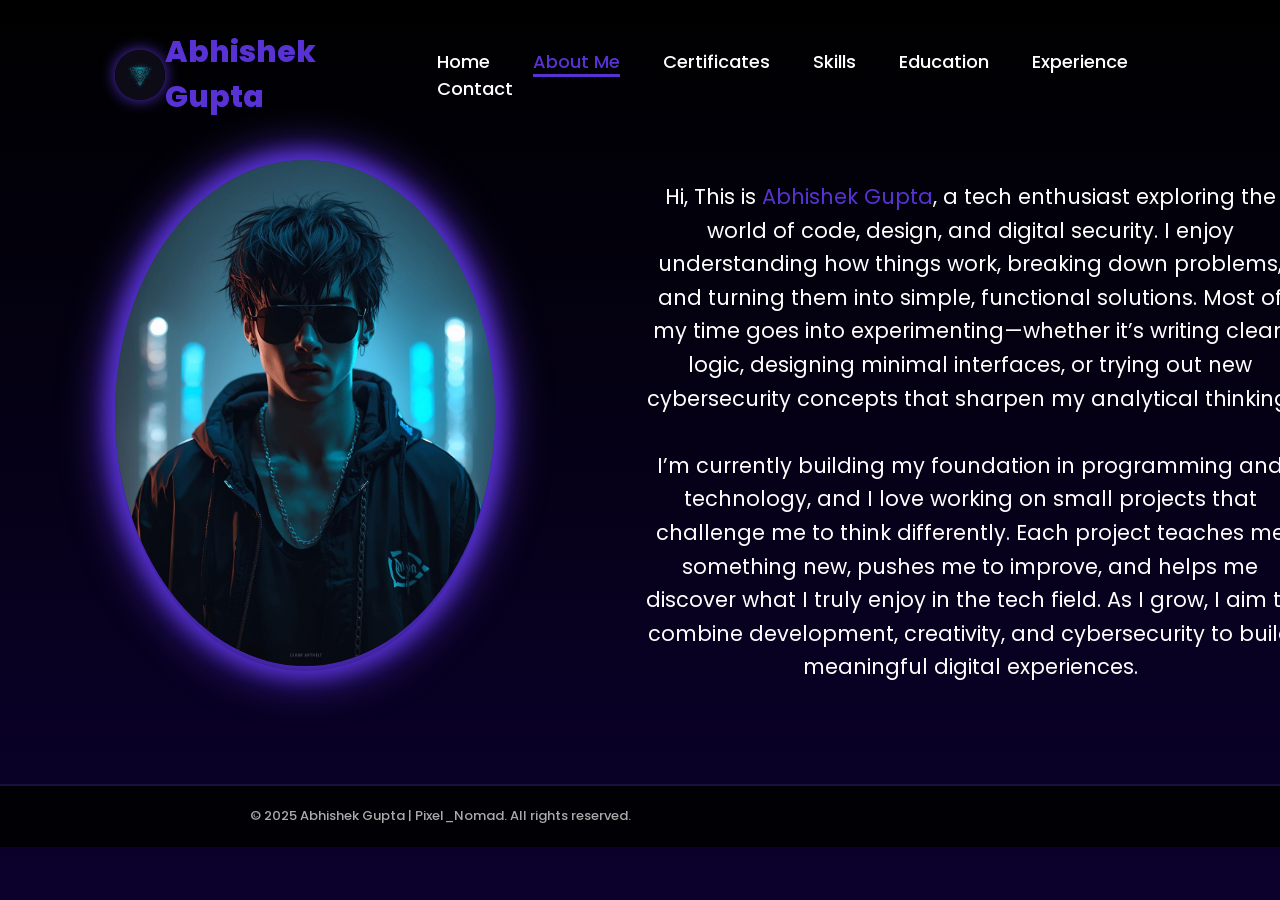
==== About_me.html @ 65b278ac "Initial commit" ====
<!DOCTYPE html>
<html lang="en">
<head>
    <meta charset="UTF-8">
    <meta name="viewport" content="width=device-width, initial-scale=1.0">
    <title>About Me</title>
    <link rel="stylesheet" href="About_me.css">
</head>
<body>
    <header>
        <img src="logo.jpg" alt="" class="logoo">
        <a href="#" class="logo">Abhishek Gupta</a>

        <nav>
            <a href="Home.html"> Home</a>
            <a href="About_me.html" class="active"> About Me</a>
            <a href="Certificates.html" >Certificates</a>
            <a href="skill.html" >Skills</a>
            <a href="Education.html" >Education</a>
            <a href="Experience.html">Experience</a>
            <a href="Contact.html" >Contact</a>
        </nav>
    </header>
    <main class="about-container">
        <div class="home-img">
            <img src="DP1.jpg" alt="">
        </div>
        <div class="text">
            <p>Hi, This is <span style="color: #5832d2;">Abhishek Gupta</span>, a tech enthusiast exploring the world of code, design, and digital security. I enjoy understanding how things work, breaking down problems, and turning them into simple, functional solutions. Most of my time goes into experimenting—whether it’s writing clean logic, designing minimal interfaces, or trying out new cybersecurity concepts that sharpen my analytical thinking.<br><br>

            I’m currently building my foundation in programming and technology, and I love working on small projects that challenge me to think differently. Each project teaches me something new, pushes me to improve, and helps me discover what I truly enjoy in the tech field. As I grow, I aim to combine development, creativity, and cybersecurity to build meaningful digital experiences.</p>
        </div>
    </main>
    <footer class="copyright">
        <p>&copy; 2025 Abhishek Gupta | Pixel_Nomad. All rights reserved.</p>
    </footer>
</body>
</html>
---- About_me.css ----
@import url('https://fonts.googleapis.com/css2?family=Poppins:wght@100;200;300;400;500;600&display=swap');

*{
    margin: 0;
    padding: 0;
    box-sizing: border-box;
    text-decoration: none;
    border: none;
    outline: none;
    font-family: 'Poppins', sans-serif;
}
.logoo{
    width: 50px;
    height: 50px;
    border-radius: 50%;
    box-shadow: 0 0 15px #5832d2;
}

html{
    font-size: 62.5%;
}

body{
    width: 100%;
    height: 100vh;
    overflow-x: hidden;
    background: linear-gradient(to bottom, black, #0b012d);
    color: white;
}

header{
    margin-top: 20px;
    position: absolute;
    border-color: #5832d2;
    top: 0;
    left: 0;
    width: 100%;
    padding: 1rem 9%;
    background-color: transparent;
    filter: drop-shadow(10px);
    display: flex;
    justify-content: space-between;
    align-items: center;
    z-index: 100;
    
}

.logo{
    font-size: 3rem;
    color: #5832d2;
    font-weight: 800;
    cursor: pointer;
    transition: 0.5s ease;
}

.logo:hover{
    transform: scale(1.1);
}

nav a{
    font-size: 1.8rem;
    color: white;
    margin-left: 4rem;
    font-weight: 500;
    transition: 0.3s ease;
    border-bottom: 3px solid transparent;
}

nav a:hover,
nav a.active{
    color: #5832d2;
    border-bottom: 3px solid #5832d2;
}
h1{
    text-align: center;
    margin-top: 150px;
    color: #5832d2;
    font-size: 4.5rem;
    text-decoration: dotted underline;
}
h2{
    text-align: center;
    margin-top: 70px;
    color: white;
    font-size: 3rem;
    color: #5832d2;
}
p{
    text-align: center;
    margin: 20px 100px;
    font-size: 2.1rem;
    color: white;
    line-height: 1.6;
    width: 650px;
}
.about-container{
    display: flex;
    align-items: flex-start;
    gap: 5rem;
    padding: 160px 9% 40px;
    max-width: 1300px;
    margin: 0 auto;
}

.text{
    text-align: justify;
    text-justify: inter-word;
    margin-top: 0;
    font-size: 2.1rem;
    color: white;
    width: 300px;
    line-height: 2;
    width: 100%;
    height: auto;
    ;
}

.home-img{
    flex: 0 0 auto;
    border-radius: 50%;
    filter: drop-shadow(0 0 20px #5832d2);
    box-shadow: 0 0 25px #5832d2;
}

.home-img img{
    width: 380px;
    max-width: 42vw;
    border-radius: 50%;
    box-shadow: 0 0 25px #5832d2;
    cursor: pointer;
    transition: 0.2s linear;
    margin-top: 0;
    margin-left: 0;
}

@media (max-width: 800px){
    .about-container{
        flex-direction: column;
        padding-top: 120px;
        gap: 1.5rem;
        align-items: center;
    }
    .text{
        width: 100%;
        text-align: center;
        font-size: 2rem;
    }
    .home-img img{
        width: 220px;
        max-width: 50vw;
    }
}

.home-img img:hover{
    filter: drop-shadow(0 0 20px #5832d2);
    box-shadow: 0 0 25px solid #5832d2;
    transform: scale(1.05);
    font-size: 1.8rem;
    font-weight: 500;
    
}

/* Copyright Footer */
.copyright {
    background: rgba(0, 0, 0, 0.9);
    border-top: 2px solid rgba(88, 50, 210, 0.3);
    padding: 2rem 9%;
    text-align: center;
    margin-top: 4rem;
}

.copyright p {
    font-size: 1.3rem;
    color: #aaa;
    margin: 0;
    font-weight: 500;
}

.copyright p:hover {
    color: #5832d2;
    transition: color 0.3s ease;
}
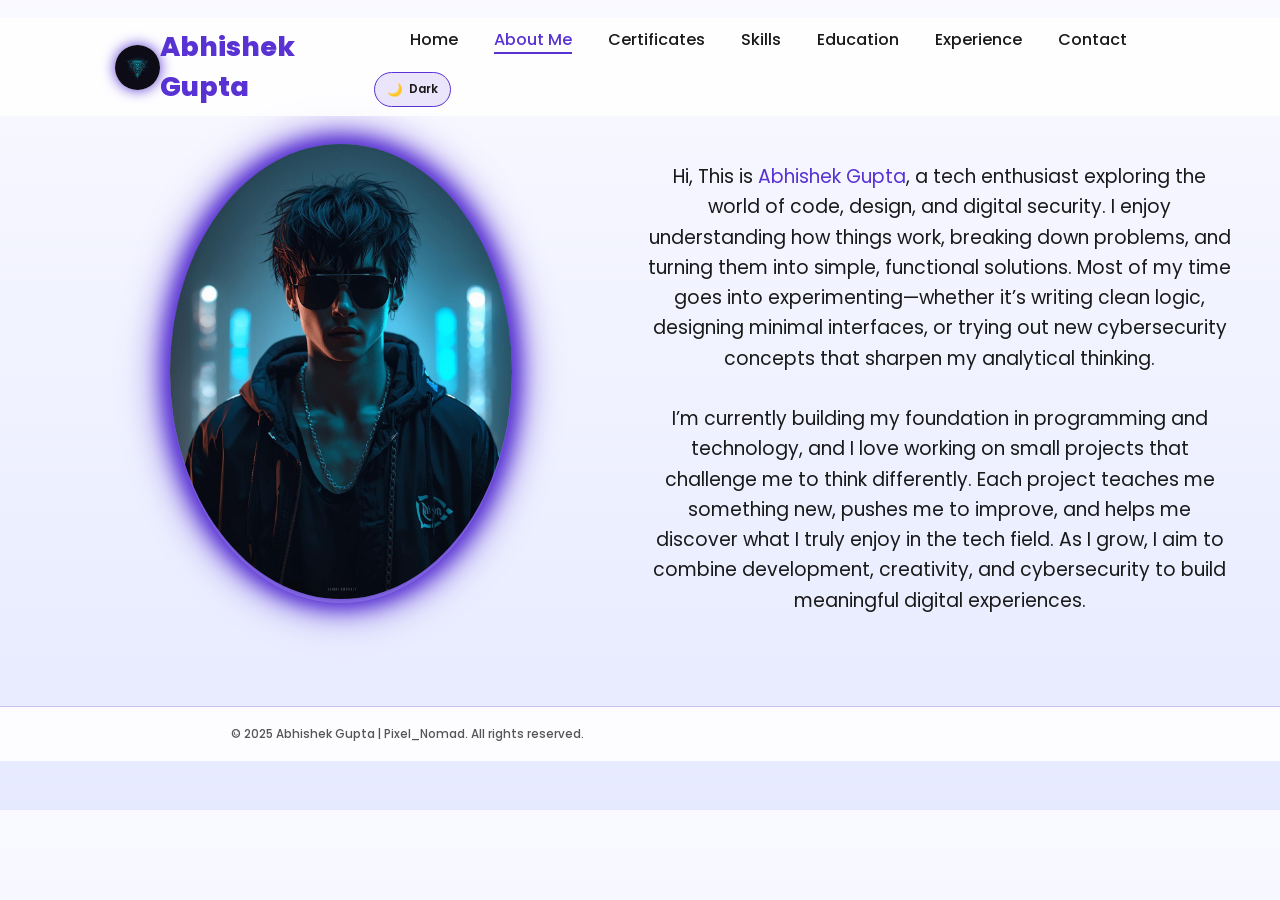
==== commit 4e6b9d1b: "Add files via upload" ====
--- a/About_me.html
+++ b/About_me.html
@@ -1,38 +1,45 @@
-<!DOCTYPE html>
-<html lang="en">
-<head>
-    <meta charset="UTF-8">
-    <meta name="viewport" content="width=device-width, initial-scale=1.0">
-    <title>About Me</title>
-    <link rel="stylesheet" href="About_me.css">
-</head>
-<body>
-    <header>
-        <img src="logo.jpg" alt="" class="logoo">
-        <a href="#" class="logo">Abhishek Gupta</a>
-
-        <nav>
-            <a href="Home.html"> Home</a>
-            <a href="About_me.html" class="active"> About Me</a>
-            <a href="Certificates.html" >Certificates</a>
-            <a href="skill.html" >Skills</a>
-            <a href="Education.html" >Education</a>
-            <a href="Experience.html">Experience</a>
-            <a href="Contact.html" >Contact</a>
-        </nav>
-    </header>
-    <main class="about-container">
-        <div class="home-img">
-            <img src="DP1.jpg" alt="">
-        </div>
-        <div class="text">
-            <p>Hi, This is <span style="color: #5832d2;">Abhishek Gupta</span>, a tech enthusiast exploring the world of code, design, and digital security. I enjoy understanding how things work, breaking down problems, and turning them into simple, functional solutions. Most of my time goes into experimenting—whether it’s writing clean logic, designing minimal interfaces, or trying out new cybersecurity concepts that sharpen my analytical thinking.<br><br>
-
-            I’m currently building my foundation in programming and technology, and I love working on small projects that challenge me to think differently. Each project teaches me something new, pushes me to improve, and helps me discover what I truly enjoy in the tech field. As I grow, I aim to combine development, creativity, and cybersecurity to build meaningful digital experiences.</p>
-        </div>
-    </main>
-    <footer class="copyright">
-        <p>&copy; 2025 Abhishek Gupta | Pixel_Nomad. All rights reserved.</p>
-    </footer>
-</body>
+<!DOCTYPE html>
+<html lang="en">
+<head>
+    <meta charset="UTF-8">
+    <meta name="viewport" content="width=device-width, initial-scale=1.0">
+    <title>About Me</title>
+    <link rel="stylesheet" href="About_me.css">
+</head>
+<body>
+    <header>
+        <img src="logo.jpg" alt="" class="logoo">
+        <a href="#" class="logo">Abhishek Gupta</a>
+
+        <div class="nav-actions">
+            <nav>
+                <a href="Home.html"> Home</a>
+                <a href="About_me.html" class="active"> About Me</a>
+                <a href="Certificates.html" >Certificates</a>
+                <a href="skill.html" >Skills</a>
+                <a href="Education.html" >Education</a>
+                <a href="Experience.html">Experience</a>
+                <a href="Contact.html" >Contact</a>
+            </nav>
+            <button class="theme-toggle" type="button" aria-pressed="false">
+                <span class="theme-toggle-icon">🌙</span>
+                <span class="theme-toggle-text">Dark</span>
+            </button>
+        </div>
+    </header>
+    <main class="about-container">
+        <div class="home-img">
+            <img src="DP1.jpg" alt="">
+        </div>
+        <div class="text">
+            <p>Hi, This is <span style="color: #5832d2;">Abhishek Gupta</span>, a tech enthusiast exploring the world of code, design, and digital security. I enjoy understanding how things work, breaking down problems, and turning them into simple, functional solutions. Most of my time goes into experimenting—whether it’s writing clean logic, designing minimal interfaces, or trying out new cybersecurity concepts that sharpen my analytical thinking.<br><br>
+
+            I’m currently building my foundation in programming and technology, and I love working on small projects that challenge me to think differently. Each project teaches me something new, pushes me to improve, and helps me discover what I truly enjoy in the tech field. As I grow, I aim to combine development, creativity, and cybersecurity to build meaningful digital experiences.</p>
+        </div>
+    </main>
+    <footer class="copyright">
+        <p>&copy; 2025 Abhishek Gupta | Pixel_Nomad. All rights reserved.</p>
+    </footer>
+    <script src="theme.js"></script>
+</body>
 </html>
--- a/About_me.css
+++ b/About_me.css
@@ -1,182 +1,249 @@
-@import url('https://fonts.googleapis.com/css2?family=Poppins:wght@100;200;300;400;500;600&display=swap');
-
-*{
-    margin: 0;
-    padding: 0;
-    box-sizing: border-box;
-    text-decoration: none;
-    border: none;
-    outline: none;
-    font-family: 'Poppins', sans-serif;
-}
-.logoo{
-    width: 50px;
-    height: 50px;
-    border-radius: 50%;
-    box-shadow: 0 0 15px #5832d2;
-}
-
-html{
-    font-size: 62.5%;
-}
-
-body{
-    width: 100%;
-    height: 100vh;
-    overflow-x: hidden;
-    background: linear-gradient(to bottom, black, #0b012d);
-    color: white;
-}
-
-header{
-    margin-top: 20px;
-    position: absolute;
-    border-color: #5832d2;
-    top: 0;
-    left: 0;
-    width: 100%;
-    padding: 1rem 9%;
-    background-color: transparent;
-    filter: drop-shadow(10px);
-    display: flex;
-    justify-content: space-between;
-    align-items: center;
-    z-index: 100;
-    
-}
-
-.logo{
-    font-size: 3rem;
-    color: #5832d2;
-    font-weight: 800;
-    cursor: pointer;
-    transition: 0.5s ease;
-}
-
-.logo:hover{
-    transform: scale(1.1);
-}
-
-nav a{
-    font-size: 1.8rem;
-    color: white;
-    margin-left: 4rem;
-    font-weight: 500;
-    transition: 0.3s ease;
-    border-bottom: 3px solid transparent;
-}
-
-nav a:hover,
-nav a.active{
-    color: #5832d2;
-    border-bottom: 3px solid #5832d2;
-}
-h1{
-    text-align: center;
-    margin-top: 150px;
-    color: #5832d2;
-    font-size: 4.5rem;
-    text-decoration: dotted underline;
-}
-h2{
-    text-align: center;
-    margin-top: 70px;
-    color: white;
-    font-size: 3rem;
-    color: #5832d2;
-}
-p{
-    text-align: center;
-    margin: 20px 100px;
-    font-size: 2.1rem;
-    color: white;
-    line-height: 1.6;
-    width: 650px;
-}
-.about-container{
-    display: flex;
-    align-items: flex-start;
-    gap: 5rem;
-    padding: 160px 9% 40px;
-    max-width: 1300px;
-    margin: 0 auto;
-}
-
-.text{
-    text-align: justify;
-    text-justify: inter-word;
-    margin-top: 0;
-    font-size: 2.1rem;
-    color: white;
-    width: 300px;
-    line-height: 2;
-    width: 100%;
-    height: auto;
-    ;
-}
-
-.home-img{
-    flex: 0 0 auto;
-    border-radius: 50%;
-    filter: drop-shadow(0 0 20px #5832d2);
-    box-shadow: 0 0 25px #5832d2;
-}
-
-.home-img img{
-    width: 380px;
-    max-width: 42vw;
-    border-radius: 50%;
-    box-shadow: 0 0 25px #5832d2;
-    cursor: pointer;
-    transition: 0.2s linear;
-    margin-top: 0;
-    margin-left: 0;
-}
-
-@media (max-width: 800px){
-    .about-container{
-        flex-direction: column;
-        padding-top: 120px;
-        gap: 1.5rem;
-        align-items: center;
-    }
-    .text{
-        width: 100%;
-        text-align: center;
-        font-size: 2rem;
-    }
-    .home-img img{
-        width: 220px;
-        max-width: 50vw;
-    }
-}
-
-.home-img img:hover{
-    filter: drop-shadow(0 0 20px #5832d2);
-    box-shadow: 0 0 25px solid #5832d2;
-    transform: scale(1.05);
-    font-size: 1.8rem;
-    font-weight: 500;
-    
-}
-
-/* Copyright Footer */
-.copyright {
-    background: rgba(0, 0, 0, 0.9);
-    border-top: 2px solid rgba(88, 50, 210, 0.3);
-    padding: 2rem 9%;
-    text-align: center;
-    margin-top: 4rem;
-}
-
-.copyright p {
-    font-size: 1.3rem;
-    color: #aaa;
-    margin: 0;
-    font-weight: 500;
-}
-
-.copyright p:hover {
-    color: #5832d2;
-    transition: color 0.3s ease;
+@import url('https://fonts.googleapis.com/css2?family=Poppins:wght@100;200;300;400;500;600&display=swap');
+
+:root{
+    --bg: linear-gradient(to bottom, #000000, #0b012d);
+    --text: #ffffff;
+    --text-muted: #aaa;
+    --accent: #5832d2;
+    --header-bg: transparent;
+    --header-border: rgba(88, 50, 210, 0.3);
+    --footer-bg: rgba(0, 0, 0, 0.9);
+    --toggle-bg: rgba(88, 50, 210, 0.15);
+    --toggle-text: #ffffff;
+    --text-on-accent: #000000;
+}
+
+:root[data-theme="light"]{
+    --bg: linear-gradient(to bottom, #f9f9ff, #e6eaff);
+    --text: #1a1a1a;
+    --text-muted: #555;
+    --header-bg: rgba(255, 255, 255, 0.85);
+    --footer-bg: rgba(255, 255, 255, 0.9);
+    --toggle-bg: rgba(88, 50, 210, 0.12);
+    --toggle-text: #1a1a1a;
+    --text-on-accent: #ffffff;
+}
+
+*{
+    margin: 0;
+    padding: 0;
+    box-sizing: border-box;
+    text-decoration: none;
+    border: none;
+    outline: none;
+    font-family: 'Poppins', sans-serif;
+}
+.logoo{
+    width: 50px;
+    height: 50px;
+    border-radius: 50%;
+    box-shadow: 0 0 15px var(--accent);
+}
+
+html{
+    font-size: 62.5%;
+}
+
+body{
+    width: 100%;
+    height: 100vh;
+    overflow-x: hidden;
+    background: var(--bg);
+    color: var(--text);
+    transition: background 0.4s ease, color 0.4s ease;
+    zoom: 90%;
+}
+
+header{
+    margin-top: 20px;
+    position: absolute;
+    border-color: #5832d2;
+    top: 0;
+    left: 0;
+    width: 100%;
+    padding: 1rem 9%;
+    background-color: var(--header-bg);
+    filter: drop-shadow(10px);
+    display: flex;
+    justify-content: space-between;
+    align-items: center;
+    z-index: 100;
+    
+}
+
+.logo{
+    font-size: 3rem;
+    color: var(--accent);
+    font-weight: 800;
+    cursor: pointer;
+    transition: 0.5s ease;
+}
+
+.logo:hover{
+    transform: scale(1.1);
+}
+
+nav a{
+    font-size: 1.8rem;
+    color: var(--text);
+    margin-left: 4rem;
+    font-weight: 500;
+    transition: 0.3s ease;
+    border-bottom: 3px solid transparent;
+}
+
+nav a:hover,
+nav a.active{
+    color: var(--accent);
+    border-bottom: 3px solid var(--accent);
+}
+h1{
+    text-align: center;
+    margin-top: 150px;
+    color: var(--accent);
+    font-size: 4.5rem;
+    text-decoration: dotted underline;
+}
+h2{
+    text-align: center;
+    margin-top: 70px;
+    color: var(--text);
+    font-size: 3rem;
+    color: var(--accent);
+}
+p{
+    text-align: center;
+    margin: 20px 100px;
+    font-size: 2.1rem;
+    color: var(--text);
+    line-height: 1.6;
+    width: 650px;
+}
+.about-container{
+    display: flex;
+    align-items: flex-start;
+    gap: 5rem;
+    padding: 160px 9% 40px;
+    max-width: 1300px;
+    margin: 0 auto;
+}
+
+.text{
+    text-align: justify;
+    text-justify: inter-word;
+    margin-top: 0;
+    font-size: 2.1rem;
+    color: var(--text);
+    width: 300px;
+    line-height: 2;
+    width: 100%;
+    height: auto;
+    ;
+}
+
+.home-img{
+    flex: 0 0 auto;
+    border-radius: 50%;
+    filter: drop-shadow(0 0 20px var(--accent));
+    box-shadow: 0 0 25px var(--accent);
+}
+
+.home-img img{
+    width: 380px;
+    max-width: 42vw;
+    border-radius: 50%;
+    box-shadow: 0 0 25px var(--accent);
+    cursor: pointer;
+    transition: 0.2s linear;
+    margin-top: 0;
+    margin-left: 0;
+}
+
+@media (max-width: 800px){
+    .about-container{
+        flex-direction: column;
+        padding-top: 120px;
+        gap: 1.5rem;
+        align-items: center;
+    }
+    .text{
+        width: 100%;
+        text-align: center;
+        font-size: 2rem;
+    }
+    .home-img img{
+        width: 220px;
+        max-width: 50vw;
+    }
+}
+
+.home-img img:hover{
+    filter: drop-shadow(0 0 20px var(--accent));
+    box-shadow: 0 0 25px solid var(--accent);
+    transform: scale(1.05);
+    font-size: 1.8rem;
+    font-weight: 500;
+    
+}
+
+/* Copyright Footer */
+.copyright {
+    background: var(--footer-bg);
+    border-top: 2px solid var(--header-border);
+    padding: 2rem 9%;
+    text-align: center;
+    margin-top: 4rem;
+}
+
+.copyright p {
+    font-size: 1.3rem;
+    color: var(--text-muted);
+    margin: 0;
+    font-weight: 500;
+}
+
+.copyright p:hover {
+    color: var(--accent);
+    transition: color 0.3s ease;
+}
+
+.nav-actions{
+    display: flex;
+    align-items: center;
+    gap: 2rem;
+    flex-wrap: wrap;
+}
+
+.nav-actions nav{
+    display: flex;
+    align-items: center;
+    flex-wrap: wrap;
+}
+
+.theme-toggle{
+    display: inline-flex;
+    align-items: center;
+    gap: 0.6rem;
+    padding: 0.8rem 1.4rem;
+    background: var(--toggle-bg);
+    color: var(--toggle-text);
+    border-radius: 999px;
+    border: 2px solid var(--accent);
+    font-size: 1.3rem;
+    font-weight: 600;
+    cursor: pointer;
+    transition: background-color 0.3s ease, color 0.3s ease, transform 0.3s ease, box-shadow 0.3s ease;
+}
+
+.theme-toggle:hover{
+    transform: translateY(-2px) scale(1.03);
+    box-shadow: 0 0 15px rgba(88, 50, 210, 0.4);
+}
+
+.theme-toggle:active{
+    transform: scale(0.98);
+}
+
+.theme-toggle-icon{
+    font-size: 1.4rem;
 }
